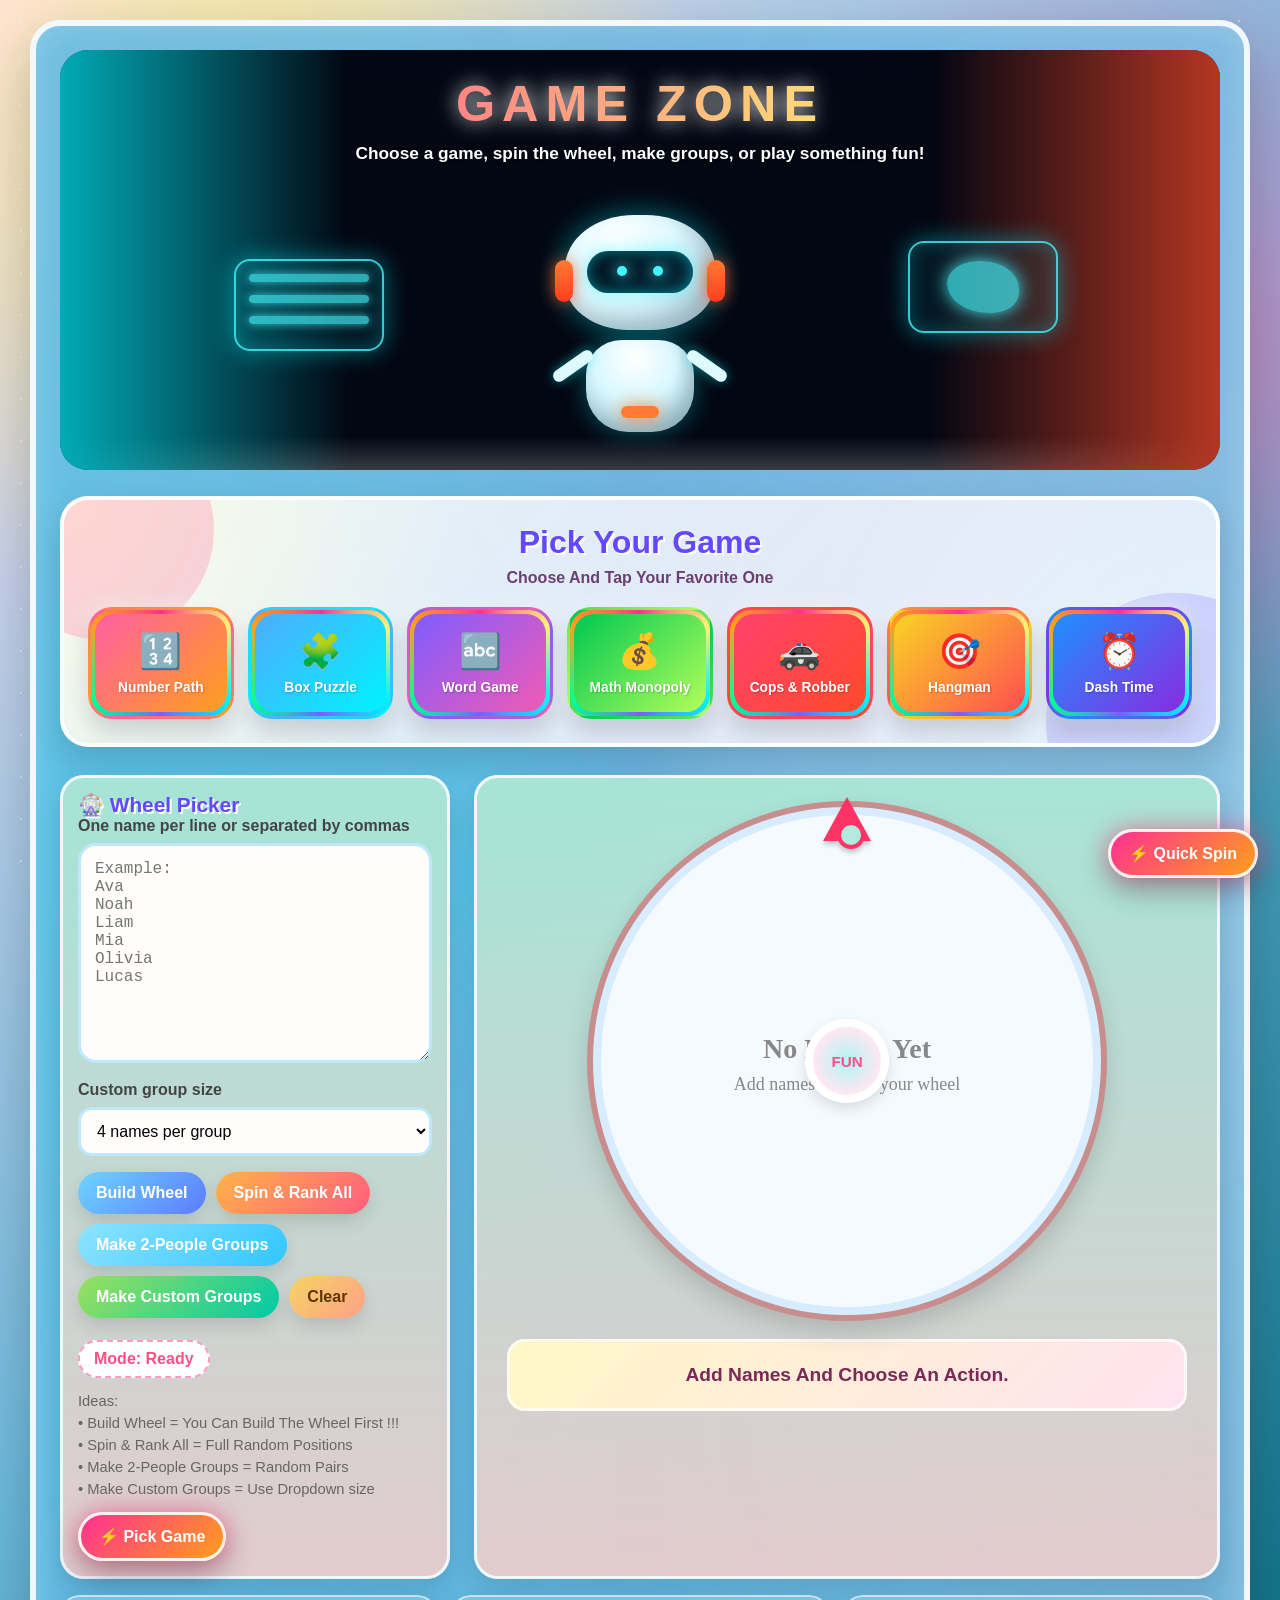
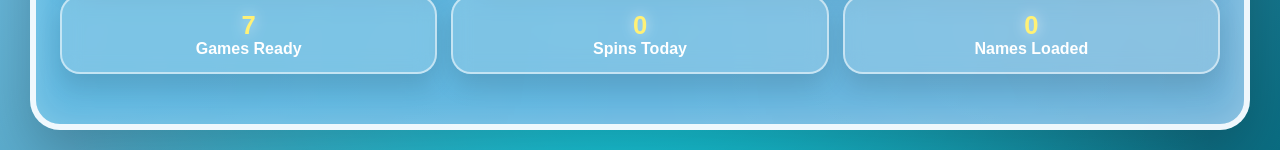
==== index.html @ aac3c86e "Add files via upload" ====
<!DOCTYPE html>
<html lang="en">

<head>
    <meta charset="UTF-8" />
    <meta name="viewport" content="width=device-width, initial-scale=1.0" />

    <title>🎮 Game Zone</title>

    <style>
        * {
            box-sizing: border-box;
        }

        html {
            scroll-behavior: smooth;
        }

        body {
            margin: 0;
            font-family: "Trebuchet MS", "Comic Sans MS", sans-serif;
            min-height: 100vh;
            padding: 20px;
            overflow-x: hidden;
            background:
                radial-gradient(circle at 20% 10%, rgba(255, 241, 118, 0.8), transparent 25%),
                radial-gradient(circle at 90% 20%, rgba(255, 111, 183, 0.65), transparent 25%),
                radial-gradient(circle at 50% 90%, rgba(0, 242, 254, 0.75), transparent 35%),
                linear-gradient(135deg, #ffe0f3, #6bb8db, #0a6d82);
        }

        body::before {
            content: "";
            position: fixed;
            inset: 0;
            pointer-events: none;
            background-image:
                radial-gradient(circle, rgba(255, 255, 255, .75) 1px, transparent 1px),
                radial-gradient(circle, rgba(0, 242, 254, .45) 1px, transparent 1px);
            background-size: 42px 42px, 70px 70px;
            animation: bgSparkle 18s linear infinite;
            opacity: .55;
            z-index: 0;
        }

        @keyframes bgSparkle {
            from {
                background-position: 0 0, 0 0;
            }

            to {
                background-position: 240px 300px, -260px 220px;
            }
        }

        .app {
            position: relative;
            z-index: 1;
            width: 100%;
            max-width: 1220px;
            margin: 0 auto;
            background: rgba(108, 179, 223, 0.9);
            border-radius: 30px;
            padding: 24px;
            box-shadow:
                0 22px 55px rgba(0, 0, 0, 0.22),
                inset 0 0 35px rgba(255, 255, 255, .25);
            border: 6px solid rgba(255, 255, 255, 0.9);
            overflow: hidden;
        }

        .app::before {
            content: "";
            position: absolute;
            inset: -120px;
            background: conic-gradient(from 0deg,
                    transparent,
                    rgba(255, 255, 255, .22),
                    transparent,
                    rgba(0, 242, 254, .22),
                    transparent);
            animation: appGlowSpin 12s linear infinite;
            z-index: -1;
        }

        @keyframes appGlowSpin {
            to {
                transform: rotate(360deg);
            }
        }

        /* .bot-hero {
            position: relative;
            min-height: 420px;
            margin-bottom: 26px;
            border-radius: 28px;
            overflow: hidden;
            background:
                radial-gradient(circle at 50% 44%, rgba(113, 50, 216, 0.34), transparent 34%),
                radial-gradient(circle at 75% 55%, rgba(255, 79, 135, 0.28), transparent 30%),
                linear-gradient(135deg, #030712, #081827 48%, #eedc66);
            border: 4px solid rgba(255, 255, 255, 0.85);
            box-shadow:
                0 18px 40px rgba(0, 0, 0, 0.35),
                inset 0 0 45px rgba(0, 242, 254, 0.16);
        } */


        /* .bot-hero {
            position: relative;
            min-height: 420px;
            margin-bottom: 26px;
            border-radius: 28px;
            overflow: hidden;
            background:
                linear-gradient(rgba(3, 7, 18, 0.72), rgba(3, 7, 18, 0.78)),
                url("images/IMG_0612.jpeg"),
                radial-gradient(circle at 50% 44%, rgba(0, 242, 254, 0.34), transparent 34%),
                radial-gradient(circle at 75% 55%, rgba(255, 79, 135, 0.28), transparent 30%),
                linear-gradient(135deg, #030712, #081827 48%, #1d0811);
            background-size: cover, cover, auto, auto, auto;
            background-position: center, center, center, center, center;
            border: 4px solid rgba(255, 255, 255, 0.85);
            box-shadow:
                0 18px 40px rgba(0, 0, 0, 0.35),
                inset 0 0 45px rgba(0, 242, 254, 0.16);
        } */


        .bot-hero {
            position: relative;
            min-height: 420px;
            margin-bottom: 26px;
            border-radius: 28px;
            overflow: hidden;

            background:
                linear-gradient(rgba(3, 7, 18, 0.65), rgba(3, 7, 18, 0.7)),
                url("images/IMG_0612.jpeg");

            background-size: 90% auto;
            background-repeat: no-repeat;
            background-position: center;

            background-color: #030712;
            /* fills empty space */
        }




        */ .bot-hero::before {
            content: "";
            position: absolute;
            inset: 0;
            background:
                linear-gradient(90deg, transparent, rgba(0, 242, 254, 0.18), transparent),
                repeating-linear-gradient(0deg,
                    transparent 0px,
                    transparent 24px,
                    rgba(255, 255, 255, 0.04) 25px);
            animation: scanMove 3.8s linear infinite;
        }

        @keyframes scanMove {
            from {
                transform: translateX(-45%);
            }

            to {
                transform: translateX(45%);
            }
        }

        .tech-lines {
            position: absolute;
            inset: 0;
            background:
                linear-gradient(90deg, #00f2fe, transparent 25%, transparent 75%, #ff4b2b),
                linear-gradient(180deg, transparent 92%, rgba(255, 255, 255, .3));
            opacity: .7;
        }

        .bot-text {
            position: absolute;
            top: 24px;
            width: 100%;
            text-align: center;
            z-index: 20;
            padding: 0 14px;
        }

        .title {
            text-align: center;
            font-size: 3.15rem;
            margin: 0 0 10px;
            font-weight: 900;
            letter-spacing: 7px;
            background: linear-gradient(90deg, #ff2f92, #fff176, #00f2fe, #7f5cff, #ff2f92);
            background-size: 300% 300%;
            -webkit-background-clip: text;
            background-clip: text;
            color: transparent;
            animation: titleGradient 4s linear infinite, titleBounce 2.4s ease-in-out infinite;
            filter: drop-shadow(0 0 10px rgba(255, 255, 255, .9));
        }

        @keyframes titleGradient {
            0% {
                background-position: 0% 50%;
            }

            100% {
                background-position: 300% 50%;
            }
        }

        @keyframes titleBounce {

            0%,
            100% {
                transform: translateY(0) scale(1);
            }

            50% {
                transform: translateY(-5px) scale(1.03);
            }
        }

        .subtitle {
            text-align: center;
            margin: 0;
            color: #ffffff;
            font-size: 1.08rem;
            font-weight: 900;
            text-shadow: 1px 1px 3px rgba(0, 0, 0, 0.35);
            animation: softGlowText 2.5s ease-in-out infinite alternate;
        }

        @keyframes softGlowText {
            from {
                text-shadow: 0 0 8px rgba(255, 255, 255, .55), 1px 1px 3px rgba(0, 0, 0, .25);
            }

            to {
                text-shadow: 0 0 20px rgba(255, 255, 255, 1), 0 0 28px rgba(0, 242, 254, .75);
            }
        }

        .hero-badges {
            position: absolute;
            left: 50%;
            top: 95px;
            transform: translateX(-50%);
            display: flex;
            flex-wrap: wrap;
            gap: 10px;
            justify-content: center;
            z-index: 22;
            width: 90%;
        }

        .hero-badge {
            padding: 8px 14px;
            border-radius: 999px;
            font-weight: 900;
            color: #dffaff;
            background: rgba(255, 255, 255, .1);
            border: 1px solid rgba(69, 247, 255, .5);
            box-shadow: 0 0 18px rgba(0, 242, 254, .22);
            backdrop-filter: blur(8px);
            font-size: .85rem;
        }

        .bot-scene {
            position: absolute;
            inset: 135px 0 0;
            display: flex;
            align-items: center;
            justify-content: center;
            perspective: 900px;
        }

        .bot {
            position: relative;
            width: 175px;
            height: 225px;
            animation: botFloat 3s ease-in-out infinite;
            transform-style: preserve-3d;
            z-index: 5;
        }

        @keyframes botFloat {

            0%,
            100% {
                transform: translateY(0) rotateY(-8deg);
            }

            50% {
                transform: translateY(-16px) rotateY(8deg);
            }
        }

        .bot-head {
            position: relative;
            width: 150px;
            height: 115px;
            margin: 0 auto;
            border-radius: 46% 46% 42% 42%;
            background:
                radial-gradient(circle at 35% 25%, #ffffff, #dff9ff 42%, #a6c8d9 100%);
            box-shadow:
                inset -10px -12px 20px rgba(0, 0, 0, 0.16),
                0 0 30px rgba(0, 242, 254, 0.45);
        }

        .bot-face {
            position: absolute;
            left: 22px;
            right: 22px;
            top: 36px;
            height: 42px;
            border-radius: 26px;
            background: linear-gradient(135deg, #03131f, #06293a);
            box-shadow:
                inset 0 0 14px rgba(0, 242, 254, 0.5),
                0 0 18px rgba(0, 242, 254, 0.45);
        }

        .eye {
            position: absolute;
            top: 15px;
            width: 10px;
            height: 10px;
            border-radius: 50%;
            background: #45f7ff;
            box-shadow: 0 0 14px #45f7ff;
            animation: blink 3s infinite;
        }

        .left-eye {
            left: 30px;
        }

        .right-eye {
            right: 30px;
        }

        @keyframes blink {

            0%,
            92%,
            100% {
                transform: scaleY(1);
            }

            95% {
                transform: scaleY(0.15);
            }
        }

        .ear {
            position: absolute;
            top: 45px;
            width: 18px;
            height: 42px;
            border-radius: 999px;
            background: linear-gradient(#ff7b31, #ff3d1f);
            box-shadow: 0 0 16px rgba(255, 90, 40, .8);
        }

        .left-ear {
            left: -10px;
        }

        .right-ear {
            right: -10px;
        }

        .bot-body {
            position: relative;
            width: 108px;
            height: 92px;
            margin: 10px auto 0;
            border-radius: 35px 35px 42px 42px;
            background:
                radial-gradient(circle at 45% 20%, #ffffff, #d8f8ff 45%, #8ab6c8 100%);
            box-shadow:
                inset -8px -10px 16px rgba(0, 0, 0, 0.13),
                0 0 24px rgba(0, 242, 254, 0.35);
        }

        .bot-body::before,
        .bot-body::after {
            content: "";
            position: absolute;
            top: 20px;
            width: 46px;
            height: 12px;
            border-radius: 999px;
            background: #dffaff;
            box-shadow: 0 0 12px rgba(0, 242, 254, .5);
        }

        .bot-body::before {
            left: -36px;
            transform: rotate(-35deg);
        }

        .bot-body::after {
            right: -36px;
            transform: rotate(35deg);
        }

        .bot-glow {
            position: absolute;
            left: 50%;
            bottom: 14px;
            width: 38px;
            height: 12px;
            transform: translateX(-50%);
            border-radius: 999px;
            background: #ff7b31;
            box-shadow: 0 0 18px #ff7b31;
        }

        .holo-screen {
            position: absolute;
            width: 150px;
            height: 92px;
            border: 2px solid rgba(69, 247, 255, 0.8);
            border-radius: 16px;
            background: rgba(0, 242, 254, 0.08);
            box-shadow:
                inset 0 0 18px rgba(0, 242, 254, 0.25),
                0 0 24px rgba(0, 242, 254, 0.45);
            backdrop-filter: blur(4px);
            animation: holoFloat 3.4s ease-in-out infinite;
        }

        .screen-one {
            left: 15%;
            top: 74px;
        }

        .screen-two {
            right: 14%;
            top: 56px;
            animation-delay: .5s;
        }

        @keyframes holoFloat {

            0%,
            100% {
                transform: translateY(0) rotateY(18deg);
            }

            50% {
                transform: translateY(-12px) rotateY(-8deg);
            }
        }

        .holo-screen span {
            display: block;
            height: 8px;
            margin: 13px;
            border-radius: 999px;
            background: rgba(69, 247, 255, 0.65);
            box-shadow: 0 0 10px rgba(69, 247, 255, 0.8);
        }

        .mini-map {
            width: 72px;
            height: 52px;
            margin: 18px auto;
            border-radius: 45% 55% 40% 60%;
            background: rgba(69, 247, 255, 0.65);
            box-shadow: 0 0 18px rgba(69, 247, 255, 0.9);
            animation: mapPulse 1.6s ease-in-out infinite alternate;
        }

        @keyframes mapPulse {
            from {
                transform: scale(.92);
                opacity: .65;
            }

            to {
                transform: scale(1.08);
                opacity: 1;
            }
        }

        /* .stats-strip {
            display: grid;
            grid-template-columns: repeat(3, 1fr);
            gap: 14px;
            margin: -4px 0 26px;
        }

        .stat-card {
            padding: 14px;
            border-radius: 20px;
            text-align: center;
            font-weight: 900;
            color: #ffffff;
            background: rgba(255, 255, 255, .18);
            border: 2px solid rgba(255, 255, 255, .55);
            box-shadow: 0 12px 25px rgba(0, 0, 0, .12);
            backdrop-filter: blur(10px);
        }

        .stat-card strong {
            display: block;
            font-size: 1.6rem;
            color: #fff176;
            text-shadow: 0 0 14px rgba(255, 255, 255, .7);
        } */

        .game-home {
            margin: 10px auto 28px;
            padding: 24px;
            border-radius: 28px;
            background:
                linear-gradient(135deg, rgba(255, 255, 255, .82), rgba(255, 241, 252, .78)),
                radial-gradient(circle at top left, #fff176, transparent 35%),
                radial-gradient(circle at bottom right, #7afcff, transparent 35%);
            border: 4px solid rgba(255, 255, 255, .95);
            box-shadow: 0 15px 35px rgba(0, 0, 0, .14);
            text-align: center;
            position: relative;
            overflow: hidden;
        }

        .game-home::before {
            content: "";
            position: absolute;
            width: 220px;
            height: 220px;
            background: rgba(255, 79, 135, 0.22);
            border-radius: 50%;
            top: -80px;
            left: -70px;
            animation: bubbleMove 6s ease-in-out infinite alternate;
        }

        .game-home::after {
            content: "";
            position: absolute;
            width: 260px;
            height: 260px;
            background: rgba(100, 72, 255, 0.18);
            border-radius: 50%;
            bottom: -110px;
            right: -90px;
            animation: bubbleMove 7s ease-in-out infinite alternate-reverse;
        }

        @keyframes bubbleMove {
            from {
                transform: translateY(0) scale(1);
            }

            to {
                transform: translateY(18px) scale(1.08);
            }
        }

        .game-home-content {
            position: relative;
            z-index: 2;
        }

        .game-home h2,
        .panel h2 {
            margin: 0;
            font-size: 2rem;
            color: #6448ff;
            text-shadow: 2px 2px 0 #fff;
            animation: headingPulse 2s ease-in-out infinite;
        }

        .panel h2 {
            margin-top: 0;
            font-size: 1.3rem;
        }

        @keyframes headingPulse {

            0%,
            100% {
                transform: scale(1);
                filter: drop-shadow(0 0 4px rgba(255, 255, 255, .8));
            }

            50% {
                transform: scale(1.04);
                filter: drop-shadow(0 0 14px rgba(255, 79, 135, .8));
            }
        }

        .game-home p {
            margin: 8px 0 20px;
            font-weight: 900;
            color: #6b3f72;
        }

        .game-grid {
            display: grid;
            grid-template-columns: repeat(7, 1fr);
            gap: 14px;
        }

        .game-card {
            position: relative;
            overflow: hidden;
            min-height: 112px;
            border-radius: 24px;
            text-decoration: none;
            color: #ffffff;
            font-size: 2.15rem;
            font-weight: 900;
            display: flex;
            flex-direction: column;
            align-items: center;
            justify-content: center;
            border: 3px solid transparent;
            background-clip: padding-box;
            box-shadow:
                0 12px 22px rgba(0, 0, 0, .16),
                0 0 18px rgba(255, 255, 255, .65);
            animation: floatCard 3s ease-in-out infinite, glowCard 2.2s ease-in-out infinite alternate;
            transition: transform .22s ease, box-shadow .22s ease, filter .22s ease;
            isolation: isolate;
        }

        .game-card::after {
            content: "";
            position: absolute;
            inset: -5px;
            border-radius: 28px;
            background: conic-gradient(from 0deg,
                    #ff2f92,
                    #fff176,
                    #00f2fe,
                    #7f5cff,
                    #00ff99,
                    #ff9f1c,
                    #ff2f92);
            z-index: -2;
            animation: spinBorder 2.8s linear infinite;
        }

        .game-card::before {
            content: "";
            position: absolute;
            inset: 4px;
            border-radius: 20px;
            background: inherit;
            z-index: -1;
        }

        .game-card span {
            font-size: .86rem;
            line-height: 1.1;
            margin-top: 8px;
            text-shadow: 1px 1px 2px rgba(0, 0, 0, .22);
        }

        .game-card:hover {
            transform: translateY(-8px) scale(1.06) rotate(-1deg);
            box-shadow:
                0 18px 34px rgba(0, 0, 0, .22),
                0 0 28px rgba(255, 255, 255, .95),
                0 0 38px rgba(255, 79, 135, .55);
            filter: saturate(1.18);
        }

        .game-grid:hover .game-card:not(:hover) {
            opacity: .72;
            transform: scale(.96);
        }

        @keyframes spinBorder {
            to {
                transform: rotate(360deg);
            }
        }

        @keyframes glowCard {
            from {
                box-shadow:
                    0 12px 22px rgba(0, 0, 0, .16),
                    0 0 12px rgba(255, 255, 255, .45);
            }

            to {
                box-shadow:
                    0 16px 28px rgba(0, 0, 0, .22),
                    0 0 24px rgba(255, 255, 255, .95),
                    0 0 34px rgba(0, 242, 254, .55);
            }
        }

        .game-card:nth-child(1) {
            background: linear-gradient(135deg, #ff5fa2, #ff9f1c);
        }

        .game-card:nth-child(2) {
            background: linear-gradient(135deg, #4facfe, #00f2fe);
            animation-delay: .15s;
        }

        .game-card:nth-child(3) {
            background: linear-gradient(135deg, #7f5cff, #f15bb5);
            animation-delay: .3s;
        }

        .game-card:nth-child(4) {
            background: linear-gradient(135deg, #00c853, #b2ff59);
            animation-delay: .45s;
        }

        .game-card:nth-child(5) {
            background: linear-gradient(135deg, #ff416c, #ff4b2b);
            animation-delay: .6s;
        }

        .game-card:nth-child(6) {
            background: linear-gradient(135deg, #f9d423, #ff4e50);
            animation-delay: .75s;
        }

        .game-card:nth-child(7) {
            background: linear-gradient(135deg, #1e90ff, #8a2be2);
            animation-delay: .9s;
        }

        @keyframes floatCard {

            0%,
            100% {
                transform: translateY(0);
            }

            50% {
                transform: translateY(-5px);
            }
        }

        .layout {
            display: grid;
            grid-template-columns: 390px 1fr;
            gap: 24px;
            align-items: start;
        }

        .panel {
            background: linear-gradient(180deg, rgba(169, 230, 213, .95), rgba(233, 204, 204, .95));
            border-radius: 24px;
            padding: 18px;
            box-shadow:
                inset 0 0 0 3px #f1f7ff,
                0 12px 30px rgba(0, 0, 0, .12);
            position: relative;
        }

        label {
            display: block;
            margin-bottom: 8px;
            font-weight: 700;
            color: #444;
        }

        textarea {
            width: 100%;
            height: 220px;
            resize: vertical;
            border: 3px solid #bfe8ff;
            border-radius: 18px;
            padding: 14px;
            font-size: 1rem;
            outline: none;
            background: #fffefc;
        }

        textarea:focus,
        select:focus {
            border-color: #ff92c2;
            box-shadow: 0 0 0 5px rgba(255, 146, 194, 0.18);
            outline: none;
        }

        select {
            width: 100%;
            border: 3px solid #bfe8ff;
            border-radius: 14px;
            padding: 12px;
            font-size: 1rem;
            background: #fffefc;
        }

        .settings-grid {
            display: grid;
            gap: 12px;
            margin-top: 14px;
        }

        .btn-row {
            display: flex;
            flex-wrap: wrap;
            gap: 10px;
            margin-top: 16px;
        }

        button {
            border: none;
            border-radius: 999px;
            padding: 12px 18px;
            font-size: 1rem;
            font-weight: 800;
            cursor: pointer;
            transition: transform .15s ease, box-shadow .15s ease;
            box-shadow: 0 8px 18px rgba(0, 0, 0, .12);
        }

        button:hover {
            transform: translateY(-2px) scale(1.02);
            box-shadow: 0 12px 25px rgba(0, 0, 0, .2);
        }

        button:active {
            transform: scale(.98);
        }

        .btn-build {
            background: linear-gradient(135deg, #6dd5ff, #5d7bff);
            color: white;
        }

        .btn-spin {
            background: linear-gradient(135deg, #ffb347, #ff5e7e);
            color: white;
        }

        .btn-pairs {
            background: linear-gradient(135deg, #8ee3ff, #31c6ff);
            color: white;
        }

        .btn-group {
            background: linear-gradient(135deg, #9be15d, #00c9a7);
            color: white;
        }

        .btn-clear {
            background: linear-gradient(135deg, #f6d365, #fda085);
            color: #5a3500;
        }

        .small-note {
            font-size: .92rem;
            color: #666;
            margin-top: 12px;
            line-height: 1.5;
        }

        .wheel-area {
            display: flex;
            flex-direction: column;
            align-items: center;
            min-height: 100%;
        }

        .wheel-wrap {
            position: relative;
            width: 520px;
            max-width: 100%;
            aspect-ratio: 1 / 1;
            display: flex;
            align-items: center;
            justify-content: center;
            margin-top: 8px;
        }

        .wheel-wrap.spinning-glow canvas {
            box-shadow:
                0 0 25px rgba(255, 255, 255, .9),
                0 0 45px rgba(0, 242, 254, .8),
                0 0 65px rgba(255, 79, 135, .55);
        }

        .pointer {
            position: absolute;
            top: -4px;
            left: 50%;
            transform: translateX(-50%);
            width: 0;
            height: 0;
            border-left: 24px solid transparent;
            border-right: 24px solid transparent;
            border-bottom: 44px solid #ff3366;
            z-index: 10;
            filter: drop-shadow(0 4px 2px rgba(0, 0, 0, .18));
        }

        .pointer::after {
            content: "";
            position: absolute;
            top: 24px;
            left: -10px;
            width: 20px;
            height: 20px;
            background: #b4eade;
            border-radius: 50%;
            border: 4px solid #ff3366;
        }

        canvas {
            width: 100%;
            height: 100%;
            border-radius: 50%;
            background: #c88e8e;
            box-shadow: 0 12px 25px rgba(0, 0, 0, .14);
            transition: box-shadow .25s ease;
        }

        .center-dot {
            position: absolute;
            width: 84px;
            height: 84px;
            background: radial-gradient(circle, #b1f5f6 0%, #ffe7f1 70%, #ffc1d8 100%);
            border-radius: 50%;
            border: 8px solid white;
            box-shadow: 0 6px 14px rgba(0, 0, 0, .12);
            display: flex;
            align-items: center;
            justify-content: center;
            font-weight: 900;
            color: #ff4f87;
            text-align: center;
            z-index: 5;
            font-size: .95rem;
            pointer-events: none;
        }

        .spin-chant {
            margin-top: 14px;
            font-size: 1.45rem;
            font-weight: 900;
            color: #ff4f87;
            display: none;
            animation: bounceText .6s infinite alternate;
            text-shadow: 1px 1px 0 #fff;
            text-align: center;
        }

        @keyframes bounceText {
            from {
                transform: translateY(0px) scale(1);
            }

            to {
                transform: translateY(-8px) scale(1.08);
            }
        }

        .result-box {
            margin-top: 18px;
            min-height: 72px;
            width: min(680px, 100%);
            background: linear-gradient(135deg, #fff8c5, #ffe2f0);
            border-radius: 18px;
            display: flex;
            align-items: center;
            justify-content: center;
            text-align: center;
            padding: 14px 18px;
            font-size: 1.2rem;
            font-weight: 900;
            color: #7a2957;
            box-shadow: inset 0 0 0 3px rgba(255, 255, 255, .7);
        }

        .name-count {
            margin-top: 10px;
            font-size: .98rem;
            font-weight: 700;
            color: #555;
        }

        .output {
            margin-top: 18px;
            width: 100%;
            max-width: 860px;
        }

        .rank-list,
        .group-list {
            display: grid;
            gap: 12px;
        }

        .rank-item {
            background: linear-gradient(135deg, #fff6a8, #ffd9ec);
            border-radius: 16px;
            padding: 12px 16px;
            font-weight: 800;
            color: #56384d;
            box-shadow: 0 8px 16px rgba(0, 0, 0, .08);
            text-align: left;
            font-size: 1.05rem;
        }

        .group-card {
            background: linear-gradient(135deg, #dff9ff, #f7e8ff);
            border-radius: 20px;
            padding: 16px;
            box-shadow: 0 8px 16px rgba(0, 0, 0, .08);
            text-align: left;
        }

        .group-title {
            font-size: 1.2rem;
            color: #5b45d6;
            margin-bottom: 10px;
            font-weight: 900;
        }

        .group-members {
            display: flex;
            flex-wrap: wrap;
            gap: 10px;
        }

        .member-pill {
            background: white;
            border: 2px solid #d7c8ff;
            border-radius: 999px;
            padding: 8px 12px;
            font-weight: 700;
            color: #4a4a4a;
        }

        .mode-badge {
            display: inline-block;
            margin-top: 12px;
            background: #fff;
            border: 2px dashed #ff9bc3;
            color: #ff4f87;
            font-weight: 900;
            border-radius: 999px;
            padding: 8px 14px;
        }

        .quick-spin {
            position: fixed;
            right: 22px;
            bottom: 22px;
            z-index: 50;
            border: 3px solid rgba(255, 255, 255, .9);
            background: linear-gradient(135deg, #ff2f92, #ff9f1c);
            color: white;
            box-shadow:
                0 14px 30px rgba(0, 0, 0, .25),
                0 0 25px rgba(255, 79, 135, .65);
            animation: quickPulse 1.8s ease-in-out infinite;
        }

        .quick-spin2 {
            /* position: center; */
            margin-top: 12px;
            left: 22px;
            bottom: 22px;
            z-index: 50;
            border: 3px solid rgba(255, 255, 255, .9);
            background: linear-gradient(135deg, #ff2f92, #ff9f1c);
            color: white;
            box-shadow:
                0 14px 30px rgba(0, 0, 0, .25),
                0 0 25px rgba(255, 79, 135, .65);
            animation: quickPulse 1.8s ease-in-out infinite;
        }

        @keyframes quickPulse {

            0%,
            100% {
                transform: scale(1);
            }

            50% {
                transform: scale(1.06);
            }
        }

        .confetti-layer {
            position: fixed;
            inset: 0;
            pointer-events: none;
            overflow: hidden;
            z-index: 999;
        }

        .confetti-piece {
            position: absolute;
            width: 10px;
            height: 16px;
            border-radius: 4px;
            animation: confettiFall 1.5s ease-out forwards;
        }

        @keyframes confettiFall {
            0% {
                transform: translateY(-30px) rotate(0deg);
                opacity: 1;
            }

            100% {
                transform: translateY(100vh) rotate(540deg);
                opacity: 0;
            }
        }

        @media (max-width: 950px) {
            .layout {
                grid-template-columns: 1fr;
            }

            .wheel-wrap {
                width: 100%;
                max-width: 430px;
            }

            .game-grid {
                grid-template-columns: repeat(2, 1fr);
            }

            .game-card {
                min-height: 96px;
            }

            .game-home h2 {
                font-size: 1.55rem;
            }

            .stats-strip {
                grid-template-columns: 1fr;
            }
        }

        @media (max-width: 700px) {
            .bot-hero {
                min-height: 390px;
            }

            .title {
                font-size: 2rem;
                letter-spacing: 3px;
            }

            .subtitle {
                font-size: .9rem;
            }

            .hero-badges {
                top: 88px;
            }

            .bot-scene {
                inset: 145px 0 0;
            }

            .bot {
                transform: scale(.82);
            }

            .screen-one {
                left: 4%;
                width: 105px;
                height: 72px;
            }

            .screen-two {
                right: 4%;
                width: 105px;
                height: 72px;
            }
        }

        @media (max-width: 520px) {
            body {
                padding: 10px;
            }

            .app {
                padding: 14px;
                border-radius: 22px;
            }

            .title {
                font-size: 1.75rem;
                letter-spacing: 2px;
            }

            .game-grid {
                grid-template-columns: 1fr;
            }

            .game-card {
                min-height: 86px;
            }

            .btn-row button {
                width: 100%;
            }

            .quick-spin {
                right: 12px;
                bottom: 12px;
                padding: 11px 14px;
            }

            .quick-spin2 {
                left: 12px;
                bottom: 12px;
                padding: 11px 14px;
            }
        }

        .stats-strip {
            display: grid;
            grid-template-columns: repeat(3, 1fr);
            gap: 14px;
            margin: -4px 0 26px;
        }

        .stat-card {
            margin-top: 20px;
            padding: 14px;
            border-radius: 20px;
            text-align: center;
            font-weight: 900;
            color: #ffffff;
            background: rgba(255, 255, 255, .18);
            border: 2px solid rgba(255, 255, 255, .55);
            box-shadow: 0 12px 25px rgba(0, 0, 0, .12);
            backdrop-filter: blur(10px);
        }

        .stat-card strong {
            display: block;
            font-size: 1.6rem;
            color: #fff176;
            text-shadow: 0 0 14px rgba(255, 255, 255, .7);
        }
    </style>
</head>

<body>
    <div class="confetti-layer" id="confettiLayer"></div>

    <button class="quick-spin" id="quickSpinBtn">⚡ Quick Spin</button>

    <div class="app">

        <section class="bot-hero">
            <div class="tech-lines"></div>

            <div class="bot-text">
                <h1 class="title">GAME ZONE</h1>
                <p class="subtitle">Choose a game, spin the wheel, make groups, or play something fun!</p>
            </div>

            <!-- <div class="hero-badges">
        <div class="hero-badge">🎮 7 Mini Games</div>
        <div class="hero-badge">🎡 Smart Picker</div>
        <div class="hero-badge">✨ Premium Fun Mode</div>
      </div> -->

            <div class="bot-scene">
                <div class="bot" id="bot">
                    <div class="bot-head">
                        <div class="bot-face">
                            <span class="eye left-eye"></span>
                            <span class="eye right-eye"></span>
                        </div>
                        <div class="ear left-ear"></div>
                        <div class="ear right-ear"></div>
                    </div>

                    <div class="bot-body">
                        <div class="bot-glow"></div>
                    </div>
                </div>

                <div class="holo-screen screen-one">
                    <span></span>
                    <span></span>
                    <span></span>
                </div>

                <div class="holo-screen screen-two">
                    <div class="mini-map"></div>
                </div>
            </div>
        </section>

        <!-- <section class="stats-strip">
            <div class="stat-card">
                <strong id="gamesCount">7</strong>
                Games Ready
            </div>

            <div class="stat-card">
                <strong id="spinCount">0</strong>
                Spins Today
            </div>

            <div class="stat-card">
                <strong id="namesStat">0</strong>
                Names Loaded
            </div>
        </section> -->

        <section class="game-home">
            <div class="game-home-content">
                <!-- <h2>Pick Your Game</h2> -->

                <!-- Your section -->
                <section id="pick-your-game">
                    <h2>Pick Your Game</h2>
                    <!-- content -->
                </section>


                <p> Choose And Tap Your Favorite One </p>

                <div class="game-grid">
                    <a class="game-card" href="numberpath.html">
                        🔢
                        <span>Number Path</span>
                    </a>

                    <a class="game-card" href="box-puzzlen.html">
                        🧩
                        <span>Box Puzzle</span>
                    </a>

                    <a class="game-card" href="word_game.html">
                        🔤
                        <span>Word Game</span>
                    </a>

                    <a class="game-card" href="math_monopoly.html">
                        💰
                        <span>Math Monopoly</span>
                    </a>

                    <a class="game-card" href="copsandrobber.html">
                        🚓
                        <span>Cops & Robber</span>
                    </a>

                    <a class="game-card" href="hangman.html">
                        🎯
                        <span>Hangman</span>
                    </a>

                    <a class="game-card" href="dash_time.html">
                        ⏰
                        <span>Dash Time</span>
                    </a>
                </div>
            </div>
        </section>

        <div class="layout">
            <!-- <button class="quick-spin2" id="quickSpin2Btn">⚡ Quick Spin2</button> -->
            <div class="panel">
                <h2>🎡 Wheel Picker</h2>

                <label for="namesInput">One name per line or separated by commas</label>
                <textarea id="namesInput" placeholder="Example:
Ava
Noah
Liam
Mia
Olivia
Lucas"></textarea>



                <div class="settings-grid">
                    <div>
                        <label for="groupSize">Custom group size</label>
                        <select id="groupSize">
                            <option value="2">2 names per group</option>
                            <option value="3">3 names per group</option>
                            <option value="4" selected>4 names per group</option>
                            <option value="5">5 names per group</option>
                            <option value="6">6 names per group</option>
                        </select>
                    </div>
                </div>

                <div class="btn-row">
                    <button class="btn-build" id="buildBtn">Build Wheel</button>
                    <button class="btn-spin" id="spinRankBtn">Spin & Rank All</button>
                    <button class="btn-pairs" id="pairsBtn">Make 2-People Groups</button>
                    <button class="btn-group" id="groupBtn">Make Custom Groups</button>
                    <button class="btn-clear" id="clearBtn">Clear</button>
                </div>

                <div class="name-count" id="nameCount"></div>
                <div class="mode-badge" id="modeBadge">Mode: Ready</div>



                <div class="small-note">
                    Ideas:<br>
                    • Build Wheel = You Can Build The Wheel First !!! <br>
                    • Spin & Rank All = Full Random Positions<br>
                    • Make 2-People Groups = Random Pairs<br>
                    • Make Custom Groups = Use Dropdown size<br>
                    <!-- • Example: 12 names + pair mode = 6 groups of 2 -->
                </div>
                <button class="quick-spin2" id="quickSpin2Btn">⚡ Pick Game </button>


            </div>



            <div class="panel wheel-area">
                <div class="wheel-wrap" id="wheelWrap">
                    <div class="pointer"></div>
                    <canvas id="wheelCanvas" width="520" height="520"></canvas>
                    <div class="center-dot">FUN</div>
                </div>

                <div id="spinChant" class="spin-chant">🎶 Iny meeny miny mo...</div>

                <div class="result-box" id="resultBox">Add Names And Choose An Action.</div>

                <div class="output" id="outputArea"></div>
            </div>
        </div>


        <section class="stats-strip">
            <div class="stat-card">
                <strong id="gamesCount">7</strong>
                Games Ready
            </div>

            <div class="stat-card">
                <strong id="spinCount">0</strong>
                Spins Today
            </div>

            <div class="stat-card">
                <strong id="namesStat">0</strong>
                Names Loaded
            </div>

        </section>
    </div>

    <script>
        const canvas = document.getElementById("wheelCanvas");
        const ctx = canvas.getContext("2d");

        const namesInput = document.getElementById("namesInput");
        const buildBtn = document.getElementById("buildBtn");
        const spinRankBtn = document.getElementById("spinRankBtn");
        const pairsBtn = document.getElementById("pairsBtn");
        const groupBtn = document.getElementById("groupBtn");
        const clearBtn = document.getElementById("clearBtn");
        const resultBox = document.getElementById("resultBox");
        const nameCount = document.getElementById("nameCount");
        const outputArea = document.getElementById("outputArea");
        const groupSizeSelect = document.getElementById("groupSize");
        const modeBadge = document.getElementById("modeBadge");
        const spinChant = document.getElementById("spinChant");

        const wheelWrap = document.getElementById("wheelWrap");
        const quickSpinBtn = document.getElementById("quickSpinBtn");
        const quickSpin2Btn = document.getElementById("quickSpin2Btn");
        const confettiLayer = document.getElementById("confettiLayer");
        const spinCount = document.getElementById("spinCount");
        const namesStat = document.getElementById("namesStat");
        const bot = document.getElementById("bot");

        let names = [];
        let currentAngle = 0;
        let isSpinning = false;
        let animationFrameId = null;
        let pendingAction = null;
        let totalSpins = 0;

        const colors = [
            "#ff7eb9", "#7afcff", "#feff9c", "#fff740",
            "#baffc9", "#ffb3ba", "#a0c4ff", "#ffd6a5",
            "#caffbf", "#9bf6ff", "#fbc4ff", "#fdffb6",
            "#bdb2ff", "#ffc6ff", "#caffbf", "#f1c0e8"
        ];

        function scrollToResultOnMobile() {
            // if (window.innerWidth < 768) {
                const section = document.getElementById("outputArea");
                section.scrollIntoView({ behavior: "smooth", block: "start" });
            // }
        }

        function getNamesFromInput() {
            return namesInput.value
                .split(/[\n,]+/)
                .map(name => name.trim())
                .filter(name => name.length > 0);
        }

        function updateNames() {
            names = getNamesFromInput();
            // nameCount.textContent = `Names loaded: ${names.length}`;
            namesStat.textContent = names.length;
            return names;
        }

        namesInput.addEventListener("input", updateNames);

        function shuffleArray(arr) {
            const copy = [...arr];

            for (let i = copy.length - 1; i > 0; i--) {
                const j = Math.floor(Math.random() * (i + 1));
                [copy[i], copy[j]] = [copy[j], copy[i]];
            }

            return copy;
        }

        function normalizeAngle(angle) {
            angle = angle % (Math.PI * 2);
            return angle < 0 ? angle + Math.PI * 2 : angle;
        }

        function getPointerIndex() {
            if (names.length === 0) return -1;

            const arc = (Math.PI * 2) / names.length;
            const pointerAngle = Math.PI * 1.5;

            const angleAtPointer = normalizeAngle(pointerAngle - currentAngle);
            return Math.floor(angleAtPointer / arc);
        }

        function getRankingFromWheelPointer() {
            const pointerIndex = getPointerIndex();

            if (pointerIndex < 0) {
                return [];
            }

            const ranking = [];

            for (let i = 0; i < names.length; i++) {
                ranking.push(names[(pointerIndex + i) % names.length]);
            }

            return ranking;
        }

        function fitText(text, maxWidth, initialSize) {
            let size = initialSize;

            ctx.font = `bold ${size}px Trebuchet MS`;

            while (ctx.measureText(text).width > maxWidth && size > 10) {
                size--;
                ctx.font = `bold ${size}px Trebuchet MS`;
            }

            return size;
        }

        function drawWheel() {
            const w = canvas.width;
            const h = canvas.height;
            const cx = w / 2;
            const cy = h / 2;
            const radius = Math.min(cx, cy) - 10;

            ctx.clearRect(0, 0, w, h);

            if (names.length === 0) {
                ctx.beginPath();
                ctx.arc(cx, cy, radius, 0, Math.PI * 2);
                ctx.fillStyle = "#f5faff";
                ctx.fill();
                ctx.lineWidth = 8;
                ctx.strokeStyle = "#d7ecff";
                ctx.stroke();

                ctx.fillStyle = "#888";
                ctx.font = "bold 28px Trebuchet MS";
                ctx.textAlign = "center";
                ctx.textBaseline = "middle";
                ctx.fillText("No Names Yet", cx, cy - 10);

                ctx.font = "18px Trebuchet MS";
                ctx.fillText("Add names to build your wheel", cx, cy + 24);
                return;
            }

            const arc = (Math.PI * 2) / names.length;

            for (let i = 0; i < names.length; i++) {
                const startAngle = currentAngle + i * arc;
                const endAngle = startAngle + arc;

                ctx.beginPath();
                ctx.moveTo(cx, cy);
                ctx.arc(cx, cy, radius, startAngle, endAngle);
                ctx.closePath();
                ctx.fillStyle = colors[i % colors.length];
                ctx.fill();

                ctx.lineWidth = 3;
                ctx.strokeStyle = "#ffffff";
                ctx.stroke();

                ctx.save();
                ctx.translate(cx, cy);
                ctx.rotate(startAngle + arc / 2);

                const text = names[i];
                const textRadius = radius * 0.63;
                const maxTextWidth = radius * 0.35;

                let fontSize = 20;

                if (names.length > 20) {
                    fontSize = 12;
                } else if (names.length > 12) {
                    fontSize = 15;
                } else if (names.length > 8) {
                    fontSize = 17;
                }

                fontSize = fitText(text, maxTextWidth, fontSize);

                ctx.fillStyle = "#333";
                ctx.font = `bold ${fontSize}px Trebuchet MS`;
                ctx.textAlign = "right";
                ctx.textBaseline = "middle";
                ctx.fillText(text, textRadius, 0);

                ctx.restore();
            }

            ctx.beginPath();
            ctx.arc(cx, cy, radius, 0, Math.PI * 2);
            ctx.lineWidth = 8;
            ctx.strokeStyle = "#ffffff";
            ctx.stroke();
        }

        function buildWheel() {
            updateNames();

            if (names.length < 2) {
                alert("Please enter at least 2 names.");
                return;
            }

            resultBox.textContent = "Wheel is ready. Choose an action.";
            outputArea.innerHTML = "";
            modeBadge.textContent = "Mode: Ready";
            drawWheel();
        }

        function getOrdinal(n) {
            if (n % 100 >= 11 && n % 100 <= 13) return n + "th";

            switch (n % 10) {
                case 1:
                    return n + "st";
                case 2:
                    return n + "nd";
                case 3:
                    return n + "rd";
                default:
                    return n + "th";
            }
        }

        function updateSpinCounter() {
            totalSpins++;
            spinCount.textContent = totalSpins;
        }

        function spinThenRun(actionName, callback) {
            if (isSpinning) return;

            updateNames();

            if (names.length < 2) {
                alert("Please enter at least 2 names.");
                return;
            }

            isSpinning = true;
            pendingAction = callback;
            modeBadge.textContent = `Mode: ${actionName}`;

            if (actionName === "Ranking") {
                resultBox.textContent = "Spinning... then making full random positions 🎡";
            } else if (actionName === "Pairs") {
                resultBox.textContent = "Spinning... then making 2-people groups 🎡";
            } else {
                resultBox.textContent = "Spinning... then making custom groups 🎡";
            }

            spinChant.style.display = "block";
            wheelWrap.classList.add("spinning-glow");
            updateSpinCounter();

            const extraSpins = 5 + Math.random() * 4;
            const randomStop = Math.random() * Math.PI * 2;
            const startAngle = currentAngle;
            const targetAngle = currentAngle + extraSpins * Math.PI * 2 + randomStop;
            const duration = 4200;
            const startTime = performance.now();

            function animate(now) {
                const elapsed = now - startTime;
                const t = Math.min(elapsed / duration, 1);
                const easeOut = 1 - Math.pow(1 - t, 4);

                currentAngle = startAngle + (targetAngle - startAngle) * easeOut;
                drawWheel();

                if (t < 1) {
                    animationFrameId = requestAnimationFrame(animate);
                } else {
                    currentAngle = normalizeAngle(currentAngle);
                    drawWheel();
                    isSpinning = false;
                    spinChant.style.display = "none";
                    wheelWrap.classList.remove("spinning-glow");

                    if (pendingAction) {
                        pendingAction();
                    }

                    launchConfetti();
                }
            }

            cancelAnimationFrame(animationFrameId);
            animationFrameId = requestAnimationFrame(animate);
        }

        function showRanking() {
            const finalRanking = getRankingFromWheelPointer();
            const medals = ["🥇", "🥈", "🥉"];

            let html = '<div class="rank-list">';

            finalRanking.forEach((name, index) => {
                const rankNum = index + 1;

                const rankLabel = index < 3
                    ? medals[index] + " " + getOrdinal(rankNum)
                    : "⭐ " + getOrdinal(rankNum);

                html += `
      <div class="rank-item">
        ${rankLabel} — ${escapeHtml(name)}
      </div>
    `;
            });

            html += "</div>";
            outputArea.innerHTML = html;

            if (finalRanking.length > 0) {
                resultBox.textContent = `Pointer picked ${finalRanking[0]} as 1st!`;
            } else {
                resultBox.textContent = "Here is the full random order for all names!";
            }
        }

        function makeGroupsBySize(size, labelText) {
            const shuffled = shuffleArray(names);
            const groups = [];

            for (let i = 0; i < shuffled.length; i += size) {
                groups.push(shuffled.slice(i, i + size));
            }

            let html = '<div class="group-list">';

            groups.forEach((group, index) => {
                html += `
      <div class="group-card">
        <div class="group-title">🎈 ${labelText} ${index + 1}</div>
        <div class="group-members">
          ${group.map(name => `<div class="member-pill">${escapeHtml(name)}</div>`).join("")}
        </div>
      </div>
    `;
            });

            html += "</div>";
            outputArea.innerHTML = html;

            resultBox.textContent =
                `Done! ${groups.length} ${labelText.toLowerCase()}${groups.length > 1 ? "s" : ""} created.`;
        }

        function makePairs() {
            makeGroupsBySize(2, "Pair");
        }

        function makeCustomGroups() {
            const size = parseInt(groupSizeSelect.value, 10);
            makeGroupsBySize(size, "Group");
        }

        function escapeHtml(text) {
            const div = document.createElement("div");
            div.textContent = text;
            return div.innerHTML;
        }

        function clearAll() {
            cancelAnimationFrame(animationFrameId);

            names = [];
            currentAngle = 0;
            isSpinning = false;
            pendingAction = null;

            namesInput.value = "";
            nameCount.textContent = "";
            namesStat.textContent = "0";
            modeBadge.textContent = "Mode: Ready";
            resultBox.textContent = "Add names and choose an action.";
            outputArea.innerHTML = "";
            spinChant.style.display = "none";
            wheelWrap.classList.remove("spinning-glow");

            drawWheel();
        }

        function launchConfetti() {
            const confettiColors = [
                "#ff2f92",
                "#fff176",
                "#00f2fe",
                "#7f5cff",
                "#00ff99",
                "#ff9f1c"
            ];

            for (let i = 0; i < 70; i++) {
                const piece = document.createElement("span");
                piece.className = "confetti-piece";
                piece.style.left = Math.random() * 100 + "vw";
                piece.style.top = "-20px";
                piece.style.background = confettiColors[Math.floor(Math.random() * confettiColors.length)];
                piece.style.animationDelay = Math.random() * 0.35 + "s";
                piece.style.animationDuration = 1.1 + Math.random() * 0.9 + "s";
                piece.style.transform = `rotate(${Math.random() * 360}deg)`;

                confettiLayer.appendChild(piece);

                setTimeout(() => {
                    piece.remove();
                }, 2300);
            }
        }

        function botTiltEffect(event) {
            const rect = bot.getBoundingClientRect();
            const x = event.clientX - rect.left;
            const y = event.clientY - rect.top;

            const rotateY = ((x / rect.width) - 0.5) * 20;
            const rotateX = -((y / rect.height) - 0.5) * 12;

            bot.style.transform = `rotateX(${rotateX}deg) rotateY(${rotateY}deg)`;
        }

        function resetBotTilt() {
            bot.style.transform = "";
        }

        bot.addEventListener("mousemove", botTiltEffect);
        bot.addEventListener("mouseleave", resetBotTilt);

        // buildBtn.addEventListener("click", buildWheel);

        // spinRankBtn.addEventListener("click", () => {
        //     spinThenRun("Ranking", showRanking);
        // });

        // pairsBtn.addEventListener("click", () => {
        //     spinThenRun("Pairs", makePairs);
        // });

        // groupBtn.addEventListener("click", () => {
        //     spinThenRun("Grouping", makeCustomGroups);
        // });

        buildBtn.addEventListener("click", () => {
            buildWheel();
            if(window.innerWidth < 768){
                scrollToResultOnMobile();
            }
            
        });

        spinRankBtn.addEventListener("click", () => {
            spinThenRun("Ranking", () => {
                showRanking();
                scrollToResultOnMobile();
            });
        });

        pairsBtn.addEventListener("click", () => {
            spinThenRun("Pairs", () => {
                makePairs();
                scrollToResultOnMobile();
            });
        });

        groupBtn.addEventListener("click", () => {
            spinThenRun("Grouping", () => {
                makeCustomGroups();
                scrollToResultOnMobile();
            });
        });

        clearBtn.addEventListener("click", clearAll);

        /* Updated Quick Spin behavior */
        quickSpinBtn.addEventListener("click", () => {
            const wheelSection = document.querySelector(".layout");
            const rect = wheelSection.getBoundingClientRect();

            const userIsInWheelSection =
                rect.top < window.innerHeight * 0.45 &&
                rect.bottom > window.innerHeight * 0.45;

            if (!userIsInWheelSection) {
                wheelSection.scrollIntoView({
                    behavior: "smooth",
                    block: "start"
                });
                return;
            }

            spinThenRun("Ranking", showRanking);
        });

        document.getElementById('quickSpin2Btn').addEventListener('click', function () {
            const section = document.getElementById('pick-your-game');
            section.scrollIntoView({
                behavior: 'smooth',
                block: 'start'
            });
        });

        drawWheel();
        updateNames();
    </script>
</body>

</html>
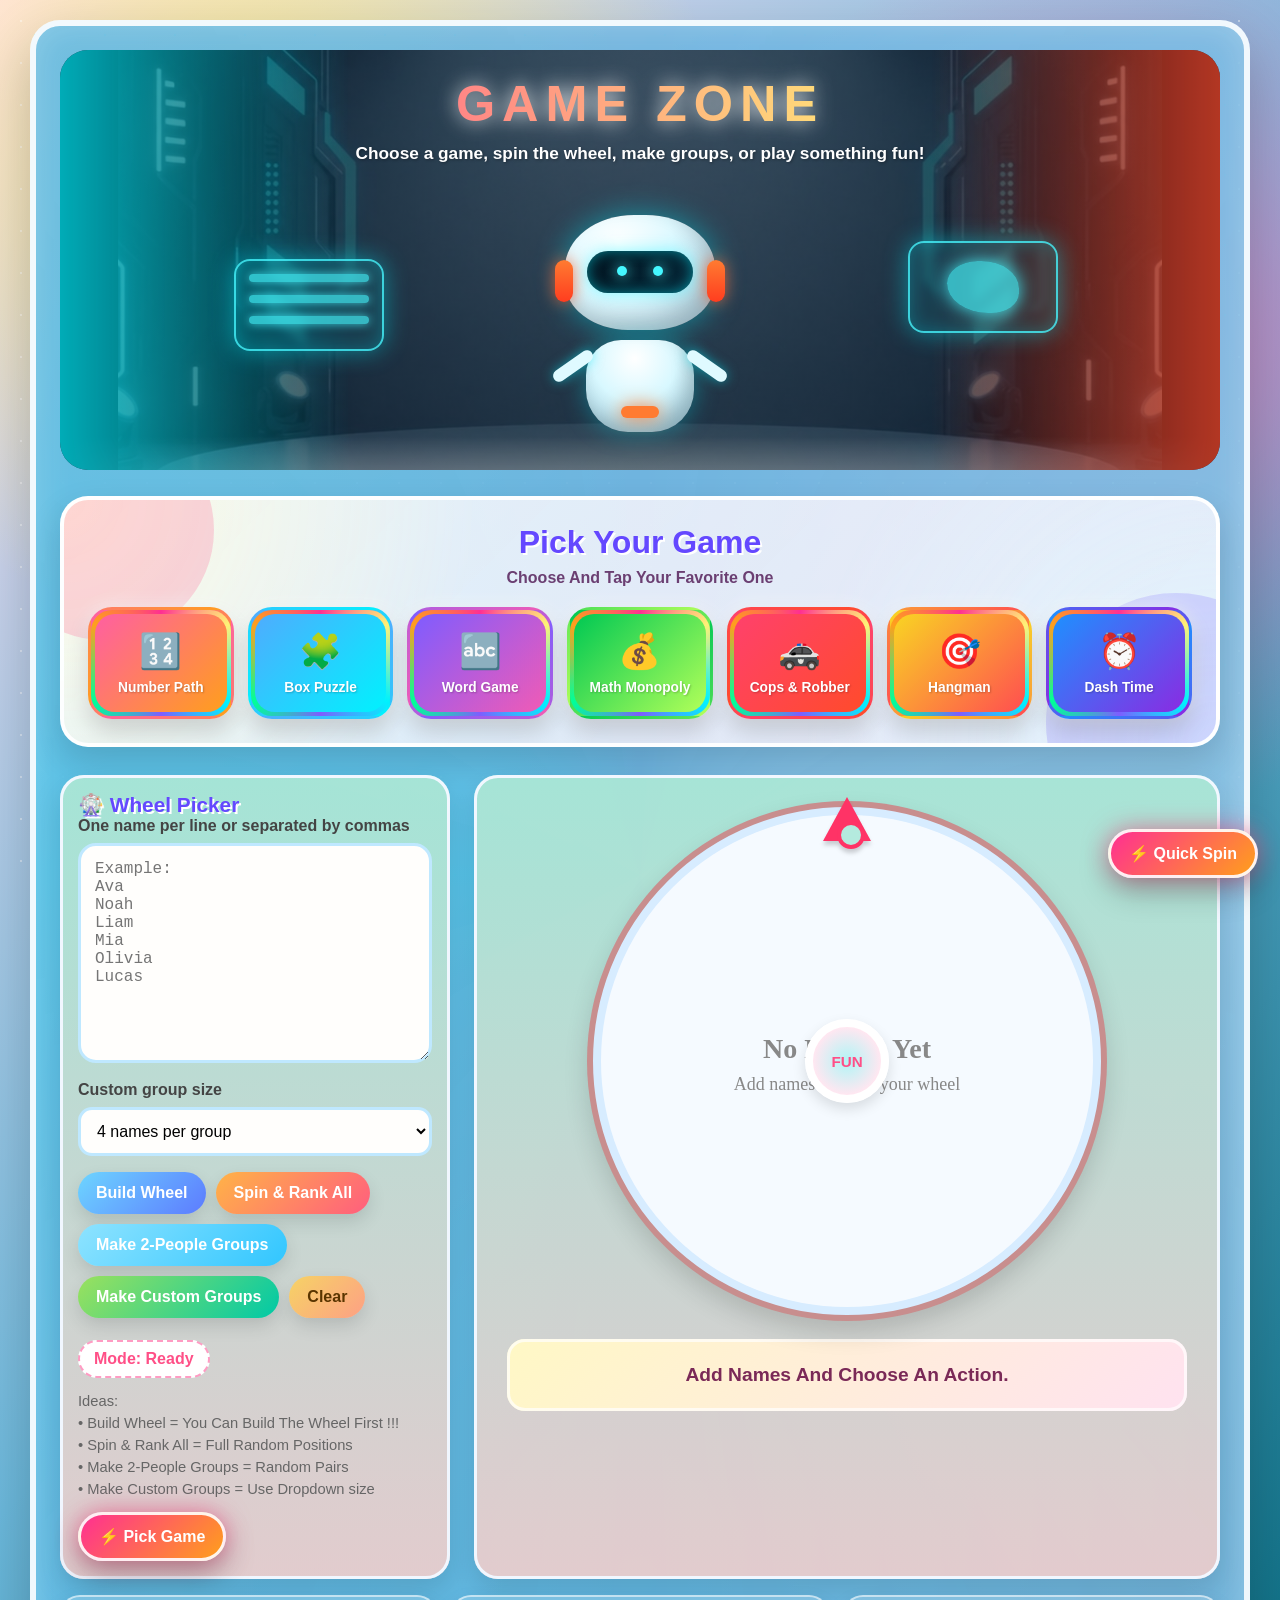
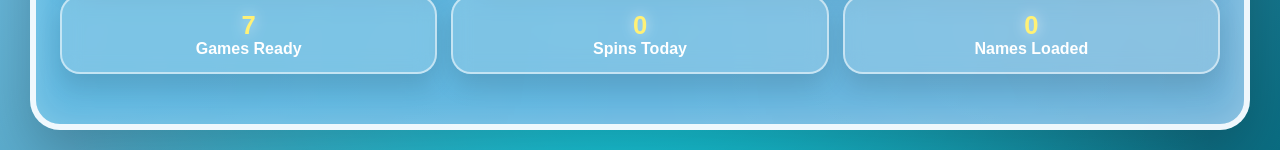
==== commit aaf6013d: "Update index.html" ====
--- a/index.html
+++ b/index.html
@@ -136,7 +136,7 @@
 
             background:
                 linear-gradient(rgba(3, 7, 18, 0.65), rgba(3, 7, 18, 0.7)),
-                url("images/IMG_0612.jpeg");
+                url("IMG_0612.jpeg");
 
             background-size: 90% auto;
             background-repeat: no-repeat;
@@ -1981,4 +1981,4 @@
     </script>
 </body>
 
-</html>+</html>
